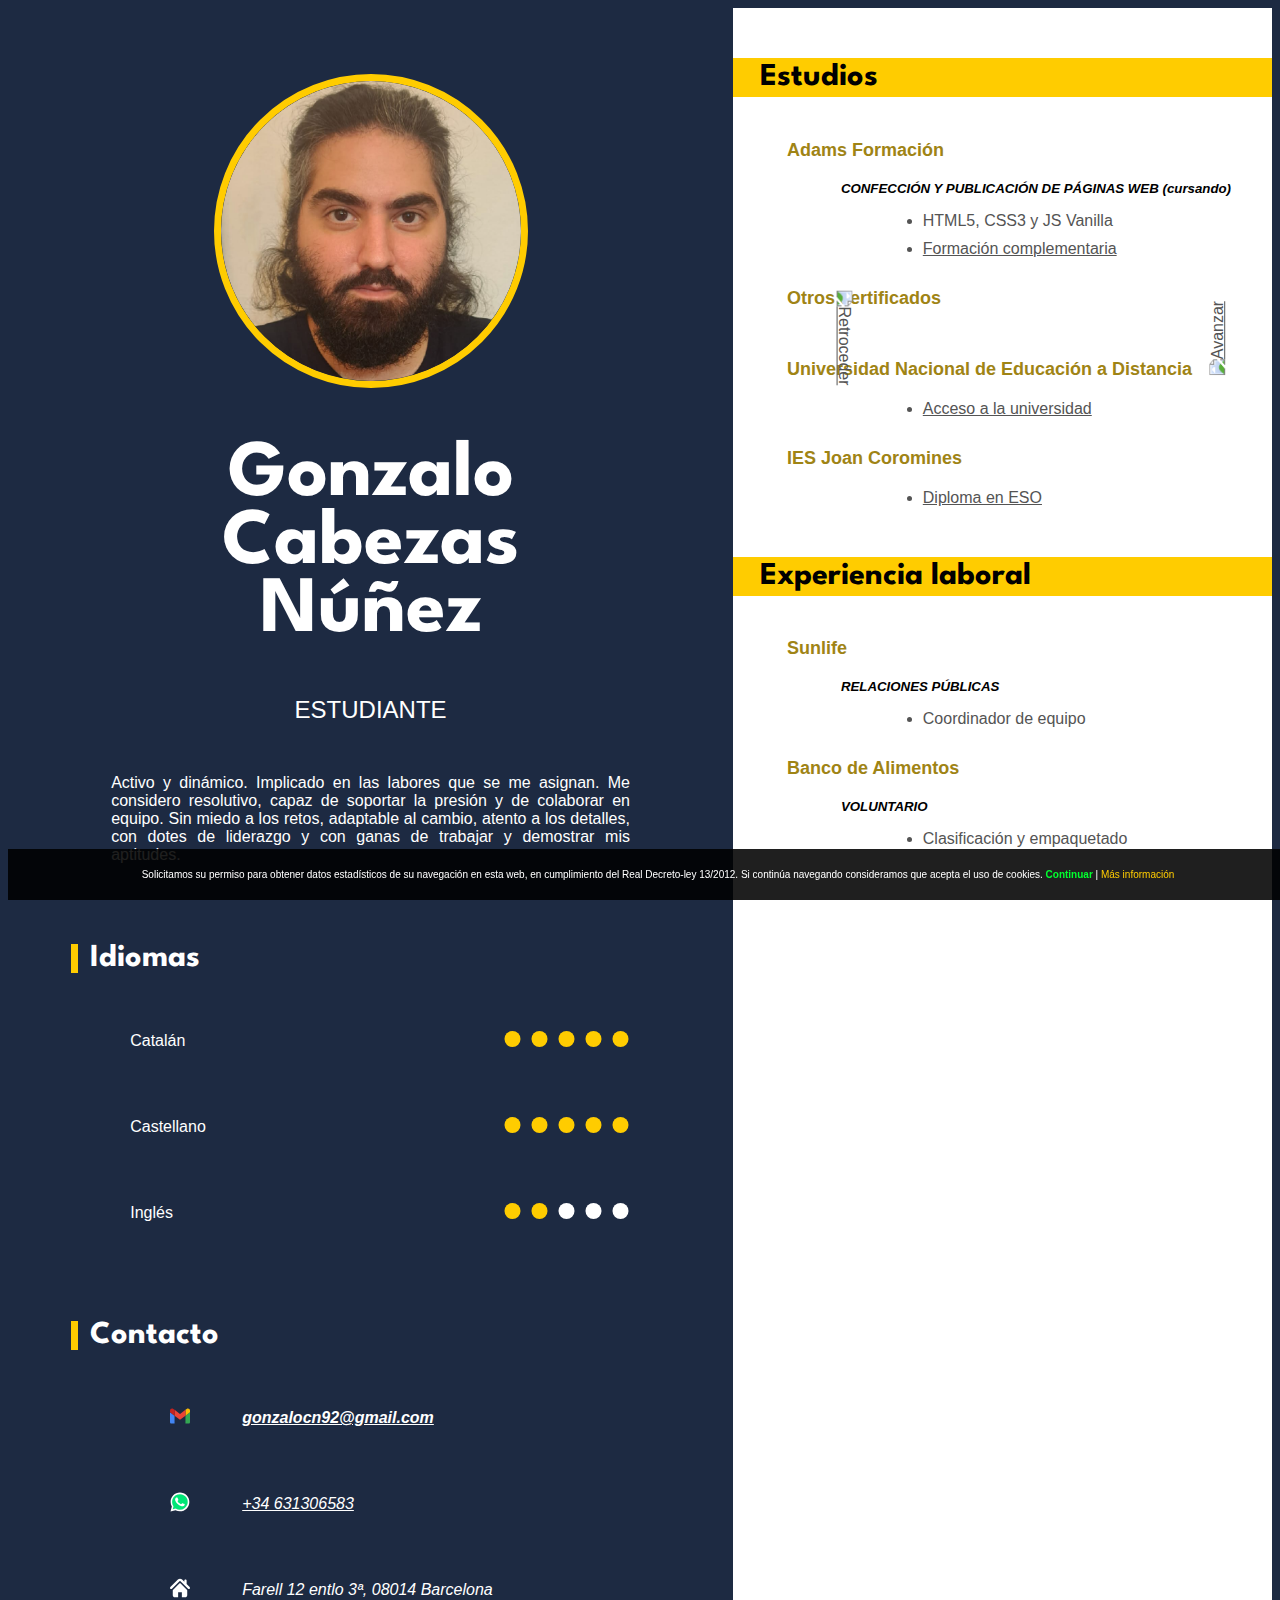
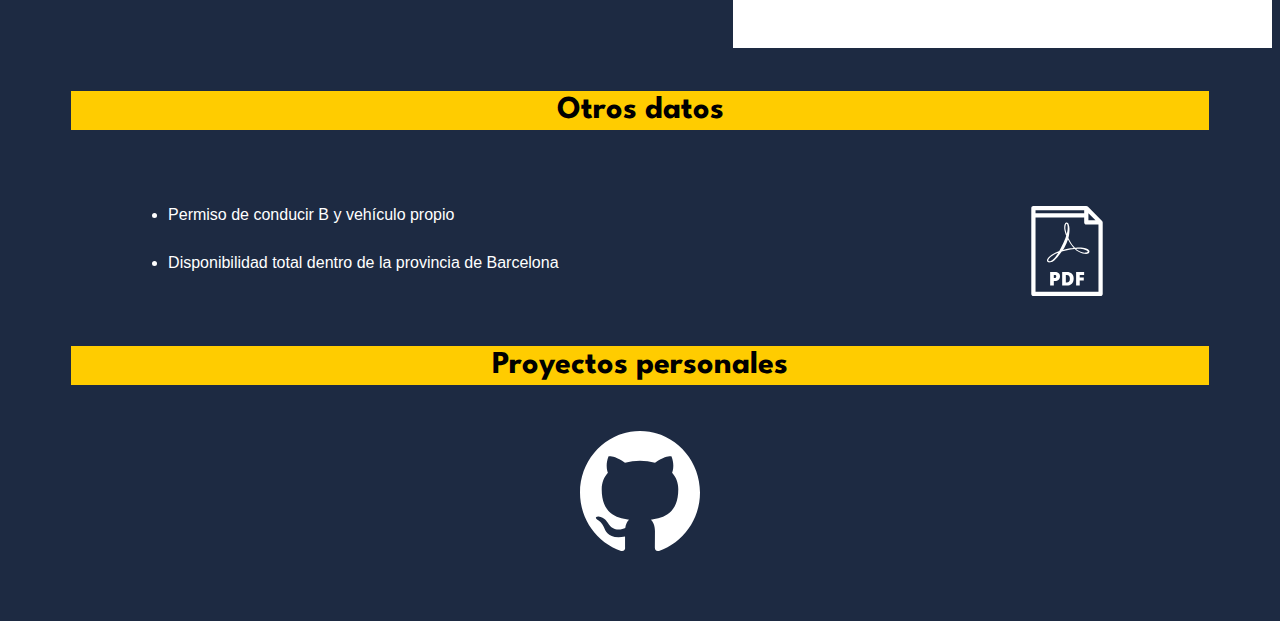
==== index.html @ 1aba2943 "Add files via upload" ====
<!DOCTYPE html>
<html lang="es-ES" dir="ltr">
    <head>
        <meta charset="utf-8">
        <meta name="viewport" content="width=device-width, initial-scale=1.0, viewport-fit=cover">

        <title>Gonzalo Cabezas - CV</title>
        <meta name="description" content="¿Buscas un Front-End? ¿Necesitas una Web?">

        <meta name="keywords" content="Gonzalo Cabezas Núñez, Front-End Developer, Curriculum Vitae">
        <meta name="robots" content="index, follow">
        <meta name="revisit-after" content="7 days">
        <link rel="canonical" href="https://suli92bcn.github.io/CV/">

        <meta property="og:type" content="website">
        <meta property="og:site_name" content="Gonzalo Cabezas - CV">
        <meta property="og:title" content="Gonzalo Cabezas - CV">
        <meta property="og:description" content="¿Buscas un Front-End? ¿Necesitas una Web?">
        <meta property="og:profile:first_name" content="Gonzalo">
        <meta property="og:profile:last_name" content="Cabezas">
        <meta property="og:profile:gender" content="male">
        <meta property="og:profile:username" content="suli92bcn">
        <meta property="og:profile:picture" content="hhttps://suli92bcn.github.io/CV/media/img/foto_gonzalo.png">
        <meta property="og:url" content="https://suli92bcn.github.io?version=1">
        <meta property="og:image" content="https://suli92bcn.github.io/CV/media/img/og-img.jpg?version=1">
        <meta property="og:image:type" content="image/jpeg">
        <meta property="og:image:width" content="200">
        <meta property="og:image:height" content="200">
        <meta property="og:image:alt" content="Curriculum Vitae de Gonzalo Cabezas">
        <meta property="og:article:section" content="Tecnología, Desarrollo Web">
        <meta property="og:article:tag" content="Front-End Developer">
        <meta property="og:locale" content="es_ES">

        <link rel="icon" href="media/icon/favicon.webp" type="image/x-icon">
        <link rel="stylesheet" href="css/cv.css">
        <meta name="theme-color" content="#121212">
        <meta name="handheldFriendly" content="true">
        <meta name="mobileoptimized" content="360">
        <meta name="format-detection" content="telephone=no, address=no, date=no">

        <meta name="author" content="Gonzalo Cabezas Núñez">
        <meta name="copyright" content="© 2024 Gonzalo Cabezas">
        <meta name="subject" content="Curriculum Vitae de Gonzalo Cabezas">
        <meta name="reply-to" content="gonzalocn92@gmail.com">
        <meta name="publisher" content="Gonzalo Cabezas Núñez">
        <meta name="abstract" content="Soy un desarrollador Fron-End en busca de empleo en Barcelona">
        <meta name="identifier-URL" content="https://suli92bcn.github.io/CV/">
        <meta name="category" content="Tecnología, Desarrollo Web">
        <meta name="rating" content="general">
        <link type="text/plain" rel="author" href="humans.txt">
        <meta name="distribution" content="national">
        <meta name="geo.region" content="ES-B">
        <meta name="geo.placename" content="Barcelona">
        <meta name="geo.position" content="41.3851;2.1734">
        <meta name="ICBM" content="41.3851, 2.1734">

        <meta name="google-site-verification" content="Zl5H8C-zh069s--B7IaSlhnKJ1ZZKGkjfeushUtYnLc">
        <meta name="msvalidate.01" content="71991443E9161FB25CFB22B5E71AC6F7">
<!-- NO FUNCIONA, AÚN...
        <meta name="yandex-verification" content="0fffbcaf61220645">
AÑADIR BAIDU, NAVER Y OTROS -->

<!-- CAFÉ PARA MUY CAFETEROS
        <meta http-equiv="Content-Security-Policy" content="
            default-src 'self';
            style-src 'self' 'nonce-randomString';
            script-src 'self' 'nonce-randomString' https://*.googletagmanager.com;
            connect-src https://*.google-analytics.com https://*.analytics.google.com;">
-->
<!-- SCHEMA LD+JSON -->
        <script type="application/ld+json">
            {
                "@context": "https://schema.org",
                "@type": "Person",
                "name": "Gonzalo Cabezas Núñez",
                "jobTitle": "Front-End Developer",
                "url": "https://suli92bcn.github.io/CV",
                "description": "¿Buscas un Front-End? ¿Necesitas una Web?",
                "image": "https://suli92bcn.github.io/CV/media/img/og-img.jpg?version=1",
                "sameAs": [
                    "https://github.com/suli92bcn"
                ],
                "birthDate": "1992-09-16",
                "contactPoint": {
                    "@type": "ContactPoint",
                    "email": "gonzalocn92@gmail.com",
                    "telephone": "+34 631306583",
                    "contactType": "Web Development Services"
                },
                "knowsAbout": [
                    "HTML5",
                    "CSS3",
                    "JS Vanilla"
                ],
                "alumniOf": {
                    "@type": "EducationalOrganization",
                    "name": "Adams Formación"
                },
                "address": {
                    "@type": "PostalAddress",
                    "streetAddress": "Farell 12 entlo 3",
                    "postalCode": "08014",
                    "addressLocality": "Barcelona",
                    "addressRegion": "B",
                    "addressCountry": "ES"
                }
            }
        </script>
<!--//FIN LD+JSON -->
<!-- Google tag (gtag.js) -->
        <script async src="https://www.googletagmanager.com/gtag/js?id=G-Y20HNS3RXE"></script>
        <script>
            window.dataLayer = window.dataLayer || [];
            function gtag(){dataLayer.push(arguments);}
            gtag('js', new Date());
            gtag('config', 'G-Y20HNS3RXE');
        </script>
<!--//FIN ANALYTICS -->
    </head>
    <body>
<!-- NOSCRIPT AVISO -->
        <noscript>
            <div class="noscript-warning">
                <p>ADVERTENCIA: Esta página requiere JavaScript para funcionar correctamente. Por favor, habilite JavaScript en su navegador y vuelva a cargar la página.</p>
            </div>
        </noscript>
<!--//FIN NOSCRIPT AVISO -->
        <div class="contenedor">
            <header>
                <section>
                    <figure class="foto">
                        <img src="media/img/foto_gonzalo.png" alt="Foto Gonzalo Cabezas">
                        <figcaption id="nombre">
                            <h1>Gonzalo Cabezas Núñez</h1>
                            <h2>ESTUDIANTE</h2>
                            <p>Activo y dinámico. Implicado en las labores que se me asignan. Me considero resolutivo, capaz de soportar la presión y de colaborar en equipo. Sin miedo a los retos, adaptable al cambio, atento a los detalles, con dotes de liderazgo y con ganas de trabajar y demostrar mis aptitudes.</p>
                        </figcaption>
                    </figure>
                </section>
                <section>
                    <h3>Idiomas</h3>
                    <ul class="idiomas">
                        <li>
                            <span id="catala">Catalán</span>
                            <figure aria-labelledby="catala">
                                <svg xmlns="http://www.w3.org/2000/svg" height="20px" width="140px" viewBox="0 0 115 20">
                                    <circle cx="10" cy="10" r="8" fill="#ffcc00"/>
                                    <circle cx="37" cy="10" r="8" fill="#ffcc00"/>
                                    <circle cx="64" cy="10" r="8" fill="#ffcc00"/>
                                    <circle cx="91" cy="10" r="8" fill="#ffcc00"/>
                                    <circle cx="118" cy="10" r="8" fill="#ffcc00"/>
                                </svg>
                                <figcaption>5 de 5</figcaption>
                            </figure>
                        </li>
                        <li>
                            <span id="castellano">Castellano</span>
                            <figure aria-labelledby="castellano">
                                <svg xmlns="http://www.w3.org/2000/svg" height="20px" width="140px" viewBox="0 0 115 20">
                                    <circle cx="10" cy="10" r="8" fill="#ffcc00"/>
                                    <circle cx="37" cy="10" r="8" fill="#ffcc00"/>
                                    <circle cx="64" cy="10" r="8" fill="#ffcc00"/>
                                    <circle cx="91" cy="10" r="8" fill="#ffcc00"/>
                                    <circle cx="118" cy="10" r="8" fill="#ffcc00"/>
                                </svg>
                                <figcaption>5 de 5</figcaption>
                            </figure>
                        </li>
                        <li>
                            <span id="english">Inglés</span>
                            <figure aria-labelledby="english">
                                <svg xmlns="http://www.w3.org/2000/svg" height="20px" width="140px" viewBox="0 0 115 20">
                                    <circle cx="10" cy="10" r="8" fill="#ffcc00"/>
                                    <circle cx="37" cy="10" r="8" fill="#ffcc00"/>
                                    <circle cx="64" cy="10" r="8" fill="white"/>
                                    <circle cx="91" cy="10" r="8" fill="white"/>
                                    <circle cx="118" cy="10" r="8" fill="white"/>
                                </svg>
                                <figcaption>2 de 5</figcaption>
                            </figure>
                        </li>
                    </ul>
                </section>
                <section>
                    <h3>Contacto</h3>
                    <ol class="contacto">
                        <li>
                            <address>
                                <a id="e-mail" href="mailto:gonzalocn92@gmail.com" title="Enviar E-mail"><strong>gonzalocn92@gmail.com</strong></a>
                            </address>
                            <figure aria-labelledby="e-mail">
                                <svg xmlns="http://www.w3.org/2000/svg" width="20" height="20" viewBox="52 42 88 66">
                                    <path fill="#4285f4" d="M58 108h14V74L52 59v43c0 3.32 2.69 6 6 6"/>
                                    <path fill="#34a853" d="M120 108h14c3.32 0 6-2.69 6-6V59l-20 15"/>
                                    <path fill="#fbbc04" d="M120 48v26l20-15v-8c0-7.42-8.47-11.65-14.4-7.2"/>
                                    <path fill="#ea4335" d="M72 74V48l24 18 24-18v26L96 92"/>
                                    <path fill="#c5221f" d="M52 51v8l20 15V48l-5.6-4.2c-5.94-4.45-14.4-.22-14.4 7.2"/>
                                </svg>
                                <figcaption>Correo Electrónico</figcaption>
                            </figure>
                        </li>
                        <li>
                            <address>
                                <a id="telefono" href="tel:+34631306583" title="Enviar WhatsApp o llamar">+34 631306583</a>
                            </address>
                            <figure aria-labelledby="telefono">
                                <svg xmlns="http://www.w3.org/2000/svg" width="20" height="20" viewBox="0 0 39 39">
                                    <path fill="#00E676" d="M10.7 32.8l.6.3c2.5 1.5 5.3 2.2 8.1 2.2 8.8 0 16-7.2 16-16 0-4.2-1.7-8.3-4.7-11.3s-7-4.7-11.3-4.7c-8.8 0-16 7.2-15.9 16.1 0 3 .9 5.9 2.4 8.4l.4.6-1.6 5.9 6-1.5z"/>
                                    <path fill="#FFF" d="M32.4 6.4C29 2.9 24.3 1 19.5 1 9.3 1 1.1 9.3 1.2 19.4c0 3.2.9 6.3 2.4 9.1L1 38l9.7-2.5c2.7 1.5 5.7 2.2 8.7 2.2 10.1 0 18.3-8.3 18.3-18.4 0-4.9-1.9-9.5-5.3-12.9zM19.5 34.6c-2.7 0-5.4-.7-7.7-2.1l-.6-.3-5.8 1.5L6.9 28l-.4-.6c-4.4-7.1-2.3-16.5 4.9-20.9s16.5-2.3 20.9 4.9 2.3 16.5-4.9 20.9c-2.3 1.5-5.1 2.3-7.9 2.3zm8.8-11.1l-1.1-.5s-1.6-.7-2.6-1.2c-.1 0-.2-.1-.3-.1-.3 0-.5.1-.7.2 0 0-.1.1-1.5 1.7-.1.2-.3.3-.5.3h-.1c-.1 0-.3-.1-.4-.2l-.5-.2c-1.1-.5-2.1-1.1-2.9-1.9-.2-.2-.5-.4-.7-.6-.7-.7-1.4-1.5-1.9-2.4l-.1-.2c-.1-.1-.1-.2-.2-.4 0-.2 0-.4.1-.5 0 0 .4-.5.7-.8.2-.2.3-.5.5-.7.2-.3.3-.7.2-1-.1-.5-1.3-3.2-1.6-3.8-.2-.3-.4-.4-.7-.5h-1.1c-.2 0-.4.1-.6.1l-.1.1c-.2.1-.4.3-.6.4-.2.2-.3.4-.5.6-.7.9-1.1 2-1.1 3.1 0 .8.2 1.6.5 2.3l.1.3c.9 1.9 2.1 3.6 3.7 5.1l.4.4c.3.3.6.5.8.8 2.1 1.8 4.5 3.1 7.2 3.8.3.1.7.1 1 .2h1c.5 0 1.1-.2 1.5-.4.3-.2.5-.2.7-.4l.2-.2c.2-.2.4-.3.6-.5s.4-.4.5-.6c.2-.4.3-.9.4-1.4v-.7s-.1-.1-.3-.2z"/>
                                </svg>
                                <figcaption>Teléfono</figcaption>
                            </figure>
                        </li>
                        <li>
                            <address id="direccion">Farell 12 entlo 3ª, 08014 Barcelona</address>
                            <figure aria-labelledby="direccion">
                                <svg fill="white" version="1.1" id="Capa_1" xmlns="http://www.w3.org/2000/svg" xmlns:xlink="http://www.w3.org/1999/xlink" width="20" height="20" viewBox="0 0 495.398 495.398" xml:space="preserve">
                                    <path d="M487.083,225.514l-75.08-75.08V63.704c0-15.682-12.708-28.391-28.413-28.391c-15.669,0-28.377,12.709-28.377,28.391 v29.941L299.31,37.74c-27.639-27.624-75.694-27.575-103.27,0.05L8.312,225.514c-11.082,11.104-11.082,29.071,0,40.158 c11.087,11.101,29.089,11.101,40.172,0l187.71-187.729c6.115-6.083,16.893-6.083,22.976-0.018l187.742,187.747 c5.567,5.551,12.825,8.312,20.081,8.312c7.271,0,14.541-2.764,20.091-8.312C498.17,254.586,498.17,236.619,487.083,225.514z"/>
                                    <path d="M257.561,131.836c-5.454-5.451-14.285-5.451-19.723,0L72.712,296.913c-2.607,2.606-4.085,6.164-4.085,9.877v120.401 c0,28.253,22.908,51.16,51.16,51.16h81.754v-126.61h92.299v126.61h81.755c28.251,0,51.159-22.907,51.159-51.159V306.79 c0-3.713-1.465-7.271-4.085-9.877L257.561,131.836z"/>
                                </svg>
                                <figcaption>Dirección</figcaption>
                            </figure>
                        </li>
                    </ol>
                </section>
            </header>
            <div class="lateral-derecho">
                <main>
                    <section>
                        <h4>Estudios</h4>
                        <h6>Adams Formación</h6>
                        <h5><strong>CONFECCIÓN Y PUBLICACIÓN DE PÁGINAS WEB</strong> (cursando)</h5>
                        <ul>
                            <li>HTML5, CSS3 y JS Vanilla</li>
                            <li><a href="media/docu/certificatFC_IFCD0110.pdf" target="_blank" class="pdfLink" data-pdf="media/docu/certificatFC_IFCD0110.pdf" title="Ver diploma">Formación complementaria</a></li>
                        </ul>
                    </section>
                    <section>
                        <h6>Otros certificados</h6>
<!-- CARROUSEL -->
                        <figure>
                            <div class="carrousel">
                                <div id="control">
                                    <a id="retroceder" href="#">
                                        <img src="media/icon/flecha.png" alt="Retroceder" title="Retroceder">
                                    </a>
                                    <a id="avanzar" href="#">
                                        <img src="media/icon/flecha.png" alt="Avanzar" title="Avanzar">
                                    </a>
                                </div>
                                <div id="divParaImg"></div>
                            </div>
                            <figcaption>Certificados de Front-End, Desarrollo Web, HTML, CSS, JS y JS intermedio</figcaption>
                        </figure>
<!--//FIN CARROUSEL -->
                    </section>
                    <section>
                        <h6>Universidad Nacional de Educación a Distancia</h6>
                        <ul>
                            <li>
                                <a href="media/docu/accesUNED_gonzalo.pdf" target="_blank" class="pdfLink" data-pdf="media/docu/accesUNED_gonzalo.pdf" title="Ver diploma">Acceso a la universidad</a>
                            </li>
                        </ul>
                        <h6>IES Joan Coromines</h6>
                        <ul>
                            <li>
                                <a href="media/docu/certificatESO_gonzalo.pdf" target="_blank" class="pdfLink" data-pdf="media/docu/certificatESO_gonzalo.pdf" title="Ver diploma">Diploma en ESO</a>
                            </li>
                        </ul>
                    </section>
<!-- VENTANA MODAL -->
                    <div id="pdfModal" class="modal">
                        <div class="modal-content">
                            <span class="close" title="Cerrar">
                                <svg xmlns="http://www.w3.org/2000/svg" width="50" height="50" viewBox="0 0 12 12" fill="none">
                                    <circle cx="6" cy="6" r="6" fill="#ffcc00"/>
                                    <line x1="3" y1="3" x2="9" y2="9" stroke="black" stroke-width="2"/>
                                    <line x1="9" y1="3" x2="3" y2="9" stroke="black" stroke-width="2"/>
                                </svg>
                            </span>
                            <iframe id="pdfViewer" src=""></iframe>
                        </div>
                    </div>
<!--//FIN VENTANA MODAL -->
                </main>
                <aside>
                    <h4>Experiencia laboral</h4>
                    <h6>Sunlife</h6>
                    <h5>RELACIONES PÚBLICAS</h5>
                    <ul>
                        <li>Coordinador de equipo</li>
                    </ul>
                    <h6>Banco de Alimentos</h6>
                    <h5>VOLUNTARIO</h5>
                    <ul>
                        <li>Clasificación y empaquetado</li>
                    </ul>
                </aside>
            </div>
        </div>
        <footer>
            <section>
                <h4 class="otros">Otros datos</h4>
                <div class="pdf">
                    <ul>
                        <li>Permiso de conducir B y vehículo propio</li>
                        <li>Disponibilidad total dentro de la provincia de Barcelona</li>
                    </ul>
                    <a href="media/docu/CV_gonzalo.pdf" download="CV_gonzalo.pdf" title="Descargar CV pdf">
                        <figure>
                            <svg fill="white" height="90" width="90" version="1.1" id="Layer_1" xmlns="http://www.w3.org/2000/svg" xmlns:xlink="http://www.w3.org/1999/xlink" viewBox="0 0 318.188 318.188" xml:space="preserve">
                                <path d="M283.149,52.722L232.625,2.197C231.218,0.79,229.311,0,227.321,0H40.342c-4.142,0-7.5,3.358-7.5,7.5v303.188
                                    c0,4.142,3.358,7.5,7.5,7.5h237.504c4.143,0,7.5-3.358,7.5-7.5V58.025C285.346,56.036,284.556,54.129,283.149,52.722z
                                    M234.821,25.607l24.918,24.919h-24.918V25.607z M47.842,15h171.98v10.263H47.842V15z M270.346,303.188H47.842V40.263h171.98
                                    v17.763c0,4.142,3.357,7.5,7.5,7.5h43.024V303.188z"/>
                                <path d="M201.704,147.048c-3.615-0.024-7.177,0.154-10.693,0.354c-1.296,0.087-2.579,0.199-3.861,0.31
                                    c-1.314-1.36-2.584-2.765-3.813-4.202c-7.82-9.257-14.134-19.755-19.279-30.664c1.366-5.271,2.459-10.772,3.119-16.485
                                    c1.205-10.427,1.619-22.31-2.288-32.251c-1.349-3.431-4.946-7.608-9.096-5.528c-4.771,2.392-6.113,9.169-6.502,13.973
                                    c-0.313,3.883-0.094,7.776,0.558,11.594c0.664,3.844,1.733,7.494,2.897,11.139c1.086,3.342,2.283,6.658,3.588,9.943
                                    c-0.828,2.586-1.707,5.127-2.63,7.603c-2.152,5.643-4.479,11.004-6.717,16.161c-1.18,2.557-2.335,5.06-3.465,7.507
                                    c-3.576,7.855-7.458,15.566-11.814,23.02c-10.163,3.585-19.283,7.741-26.857,12.625c-4.063,2.625-7.652,5.476-10.641,8.603
                                    c-2.822,2.952-5.69,6.783-5.941,11.024c-0.141,2.394,0.807,4.717,2.768,6.137c2.697,2.015,6.271,1.881,9.4,1.225
                                    c10.25-2.15,18.121-10.961,24.824-18.387c4.617-5.115,9.872-11.61,15.369-19.465c0.012-0.018,0.024-0.036,0.037-0.054
                                    c9.428-2.923,19.689-5.391,30.579-7.205c4.975-0.825,10.082-1.5,15.291-1.974c3.663,3.431,7.621,6.555,11.939,9.164
                                    c3.363,2.069,6.94,3.816,10.684,5.119c3.786,1.237,7.595,2.247,11.528,2.886c1.986,0.284,4.017,0.413,6.092,0.335
                                    c4.631-0.175,11.278-1.951,11.714-7.57c0.134-1.721-0.237-3.229-0.98-4.551c-3.643-6.493-16.231-8.533-22.006-9.451
                                    C210.955,147.26,206.308,147.044,201.704,147.048z M126.644,167.745c-2.169,3.36-4.261,6.382-6.232,9.041
                                    c-4.827,6.568-10.34,14.369-18.322,17.286c-1.516,0.554-3.512,1.126-5.616,1.002c-1.874-0.11-3.722-0.936-3.637-3.065
                                    c0.042-1.114,0.587-2.535,1.423-3.931c0.915-1.531,2.048-2.935,3.275-4.226c2.629-2.762,5.953-5.439,9.777-7.918
                                    c5.865-3.805,12.867-7.23,20.672-10.286C127.535,166.358,127.087,167.064,126.644,167.745z M153.866,83.485
                                    c-0.602-3.514-0.693-7.077-0.323-10.503c0.184-1.713,0.533-3.385,1.038-4.952c0.428-1.33,1.352-4.576,2.826-4.993
                                    c2.43-0.688,3.177,4.529,3.452,6.005c1.566,8.396,0.186,17.733-1.693,25.969c-0.299,1.31-0.632,2.599-0.973,3.883
                                    c-0.582-1.601-1.137-3.207-1.648-4.821C155.445,90.548,154.439,86.982,153.866,83.485z M170.549,149.765
                                    c-9.13,1.48-17.815,3.419-25.979,5.708c0.983-0.275,5.475-8.788,6.477-10.555c4.721-8.315,8.583-17.042,11.358-26.197
                                    c4.9,9.691,10.847,18.962,18.153,27.214c0.673,0.749,1.357,1.489,2.053,2.22C178.517,148.596,174.488,149.133,170.549,149.765z
                                    M232.293,161.459c-0.334,1.805-4.189,2.837-5.988,3.121c-5.316,0.836-10.94,0.167-16.028-1.542
                                    c-3.491-1.172-6.858-2.768-10.057-4.688c-3.18-1.921-6.155-4.181-8.936-6.673c3.429-0.206,6.9-0.341,10.388-0.275
                                    c3.488,0.035,7.003,0.211,10.475,0.664c6.511,0.726,13.807,2.961,18.932,7.186C232.088,160.085,232.41,160.821,232.293,161.459z"/>
                                <path d="M158.594,233.392h-16.606v47.979h15.523c7.985,0,14.183-2.166,18.591-6.498c4.408-4.332,6.613-10.501,6.613-18.509
                                    c0-7.438-2.096-13.127-6.285-17.065C172.24,235.361,166.295,233.392,158.594,233.392z M166.503,267.309
                                    c-1.838,2.287-4.726,3.43-8.664,3.43h-2.888v-26.877h3.773c3.545,0,6.187,1.061,7.926,3.183c1.739,2.123,2.609,5.382,2.609,9.78
                                    C169.26,261.528,168.341,265.023,166.503,267.309z"/>
                                <path d="M129.78,237.363c-3.041-2.647-7.592-3.971-13.652-3.971H99.522v47.979h12.963v-15.917h3.643
                                    c5.819,0,10.309-1.46,13.472-4.381c3.161-2.92,4.742-7.061,4.742-12.421C134.341,243.773,132.821,240.01,129.78,237.363z
                                    M119.492,253.247c-1.149,1.094-2.697,1.641-4.644,1.641h-2.363v-11.026h3.348c3.588,0,5.382,1.619,5.382,4.857
                                    C121.214,250.643,120.64,252.153,119.492,253.247z"/>
                                <polygon points="191.314,281.371 204.08,281.371 204.08,263.354 218.454,263.354 218.454,252.951 204.08,252.951 204.08,243.795 
                                    219.669,243.795 219.669,233.392 191.314,233.392"/>
                            </svg>
                            <figcaption>Descargar CV pdf</figcaption>
                        </figure>
                    </a>
                </div>
            </section>
            <section>
                <h4 class="proyectos">Proyectos personales</h4>
                <div class="github">
                    <a href="https://github.com/suli92bcn?tab=repositories" target="_blank" title="Mis repositorios">
                        <figure>
                            <svg width="120" height="120" viewBox="0 0 20 20" version="1.1" xmlns="http://www.w3.org/2000/svg" xmlns:xlink="http://www.w3.org/1999/xlink">
                                <g id="Page-1" stroke="none" stroke-width="1" fill="none" fill-rule="evenodd">
                                    <g id="Dribbble-Light-Preview" transform="translate(-140.000000, -7559.000000)" fill="white">
                                        <g id="icons" transform="translate(56.000000, 160.000000)">
                                            <path d="M94,7399 C99.523,7399 104,7403.59 104,7409.253 C104,7413.782 101.138,7417.624 97.167,7418.981 C96.66,7419.082 96.48,7418.762 96.48,7418.489 C96.48,7418.151 96.492,7417.047 96.492,7415.675 C96.492,7414.719 96.172,7414.095 95.813,7413.777 C98.04,7413.523 100.38,7412.656 100.38,7408.718 C100.38,7407.598 99.992,7406.684 99.35,7405.966 C99.454,7405.707 99.797,7404.664 99.252,7403.252 C99.252,7403.252 98.414,7402.977 96.505,7404.303 C95.706,7404.076 94.85,7403.962 94,7403.958 C93.15,7403.962 92.295,7404.076 91.497,7404.303 C89.586,7402.977 88.746,7403.252 88.746,7403.252 C88.203,7404.664 88.546,7405.707 88.649,7405.966 C88.01,7406.684 87.619,7407.598 87.619,7408.718 C87.619,7412.646 89.954,7413.526 92.175,7413.785 C91.889,7414.041 91.63,7414.493 91.54,7415.156 C90.97,7415.418 89.522,7415.871 88.63,7414.304 C88.63,7414.304 88.101,7413.319 87.097,7413.247 C87.097,7413.247 86.122,7413.234 87.029,7413.87 C87.029,7413.87 87.684,7414.185 88.139,7415.37 C88.139,7415.37 88.726,7417.2 91.508,7416.58 C91.513,7417.437 91.522,7418.245 91.522,7418.489 C91.522,7418.76 91.338,7419.077 90.839,7418.982 C86.865,7417.627 84,7413.783 84,7409.253 C84,7403.59 88.478,7399 94,7399"/>
                                        </g>
                                    </g>
                                </g>
                            </svg>
                            <figcaption>Mis repositorios</figcaption>
                        </figure>
                    </a>
                </div>
            </section>
        </footer>
<!-- BLOQUE COOKIES -->
        <div id="barraaceptacion" style="display: block;">
            <p>Solicitamos su permiso para obtener datos estadísticos de su navegación en esta web, en cumplimiento del Real Decreto-ley 13/2012. Si continúa navegando consideramos que acepta el uso de cookies. <a href="#" class="ok" id="aceptarBtn" title="Seguir navegando">Continuar</a> | <a href="http://politicadecookies.com" target="_blank" class="info" title="Política de cookies">Más información</a></p>
        </div>
<!--//FIN BLOQUE COOKIES -->
        <script type="module" src="js/cv.js"></script>
    </body>
</html>
---- css/cv.css ----
@import url("reset.css");
@import url("noscript.css");
@import url("cookies.css");
@import url("carrousel.css");
@import url("modal.css");
@font-face {
    font-family: 'League Spartan';
    font-style: normal;
    font-weight: 100 900;
    font-display: swap;
    src: url(../fonts/LeagueSpartan-VariableFont_wght.ttf) format(truetype);
    unicode-range: U+0000-00FF, U+0131, U+0152-0153, U+02BB-02BC, U+02C6, U+02DA, U+02DC, U+0304, U+0308, U+0329, U+2000-206F, U+2074, U+20AC, U+2122, U+2191, U+2193, U+2212, U+2215, U+FEFF, U+FFFD;
}
@font-face {
    font-family: 'Montserrat';
    font-style: normal;
    font-weight: 100 900;
    font-display: swap;
    src: url(../fonts/Montserrat-VariableFont_wght.ttf) format(truetype);
    unicode-range: U+0000-00FF, U+0131, U+0152-0153, U+02BB-02BC, U+02C6, U+02DA, U+02DC, U+0304, U+0308, U+0329, U+2000-206F, U+2074, U+20AC, U+2122, U+2191, U+2193, U+2212, U+2215, U+FEFF, U+FFFD;
}
@font-face {
    font-family: 'PT Sans';
    font-style: normal;
    font-weight: 100 900;
    font-display: swap;
    src: url(../fonts/PTSans-Regular.ttf) format(truetype);
    unicode-range: U+0000-00FF, U+0131, U+0152-0153, U+02BB-02BC, U+02C6, U+02DA, U+02DC, U+0304, U+0308, U+0329, U+2000-206F, U+2074, U+20AC, U+2122, U+2191, U+2193, U+2212, U+2215, U+FEFF, U+FFFD;
}
@font-face {
    font-family: 'Kollektif';
    src: url('../fonts/kollektif/Kollektif.ttf.woff') format('woff'),
        url('../fonts/kollektif/Kollektif.ttf.svg#Kollektif') format('svg'),
        url('../fonts/kollektif/Kollektif.ttf.eot'),
        url('../fonts/kollektif/Kollektif.ttf.eot?#iefix') format('embedded-opentype');
}
:root {
    --azulBase: #1d2a42;
    --blancoContraste: white;
    --amarilloContraste: #ffcc00;
    --negroContraste: black;
    --doradoContraste: #9f8415;
    --grisContraste: #545454;
}
body {
    font-family: 'PT Sans', Arial, Helvetica, sans-serif;
    background-color: var(--azulBase);
    padding: env(safe-area-inset-top, constant(safe-area-inset-top))
            env(safe-area-inset-right, constant(safe-area-inset-right))
            env(safe-area-inset-bottom, constant(safe-area-inset-bottom))
            env(safe-area-inset-left, constant(safe-area-inset-left));
}
.contenedor {
    display: flex;
    flex-direction: row;
}
header {
    width: 50%;
    padding: 50px 5% 0 5%;
}
header, footer {
    color: var(--blancoContraste);
}
.foto {
    text-align: center;
}
.foto img {
    border: 7px solid var(--amarilloContraste);
    border-radius: 50%;
    width: 300px;
    height: 300px;
}
#nombre {
    display: block;
}
h1 {
    max-width: 400px;
    font-size: 80px;
    font-weight: bolder;
    text-align: center;
    margin: 0 auto;
    margin-top: 50px;
    line-height: 85%;
}
h1, h3, h4 {
    font-family: 'League Spartan', Arial, Helvetica, sans-serif;
}
h2 {
    font-size: x-large;
    font-weight: 5;
    text-align: center;
    margin-top: 50px;
}
h2, h5 {
    font-family: 'Montserrat', Arial, Helvetica, sans-serif;
}
.contenedor p {
    text-align: justify;
    margin: 0 auto;
    margin-top: 50px;
}
h3 {
    border-left: 7px solid var(--amarilloContraste);
    padding-left: 12px;
    margin: 80px 0 40px 0;
    font-weight: bold;
    font-size: xx-large;
}
header li {
    list-style: none;
    margin-bottom: 30px;
    padding-left: 19px;
}
.idiomas, h6 {
    font-family: 'Kollektif', Arial, Helvetica, sans-serif;
}
.idiomas li, .contacto li {
    display: flex;
    align-items: center;
}
.idiomas li {
    justify-content: space-between;
}
figcaption {
    display: none;
}
.contacto a, .contacto address {
    order: 2;
}
.contacto figure {
    order: 1;
    padding-right: 12px;
    flex-shrink: 0;
}
header a {
    color: var(--blancoContraste);
}
.lateral-derecho {
    background-color: var(--blancoContraste);
    width: 45%;
    padding-bottom: 30px;
}
.lateral-derecho li, .lateral-derecho a {
    color: var(--grisContraste);
}
h4 {
    background-color: var(--amarilloContraste);
    padding: 5px 5% 5px 5%;
    color: var(--negroContraste);
    font-size: xx-large;
    font-weight: bold;
}
main h4, aside h4 {
    margin-top: 50px;
}
h6 {
    color: var(--doradoContraste);
    font-size: large;
    margin: 30px 5% 20px 10%;
}
h5 {
    font-weight: bold;
    font-style: italic;
    margin: 0 5% 15px 20%;
}
main li, aside li {
    margin: 0 5% 10px 30%;
}
main a {
    color: var(--negroContraste);
}
footer {
    width: 90%;
    margin: 0 auto;
}
footer h4 {
    text-align: center;
}
.otros {
    margin-bottom: 30px;
}
footer li {
    margin: 30px 0 10px 0;
}
.pdf {
    display: flex;
    justify-content: space-between;
    width: 90%;
    margin: 0 auto;
}
.pdf svg {
    margin-left: 30px;
    margin-top: 30px;
}
.proyectos {
    margin-top: 30px;
    margin-bottom: 30px;
}
.github {
    display: flex;
    justify-content: center;
    margin-bottom: 50px;
}
@media screen and (max-width: 759px) {
    .contenedor {
        flex-direction: column;
    }
    header, .lateral-derecho, footer {
        width: 100%
    }
    header {
        padding-right: 10%;
        padding-left: 10%;
    }
    .foto img {
        width: 260px;
        height: 260px;
    }
    h1 {
        font-size: 60px;
    }
    h2 {
        font-size: large;
    }
    h3 {
        font-size: x-large;
    }
    h4 {
        text-align: center;
        font-size: x-large;
    }
    footer li {
        margin-left: 10%;
    }
}
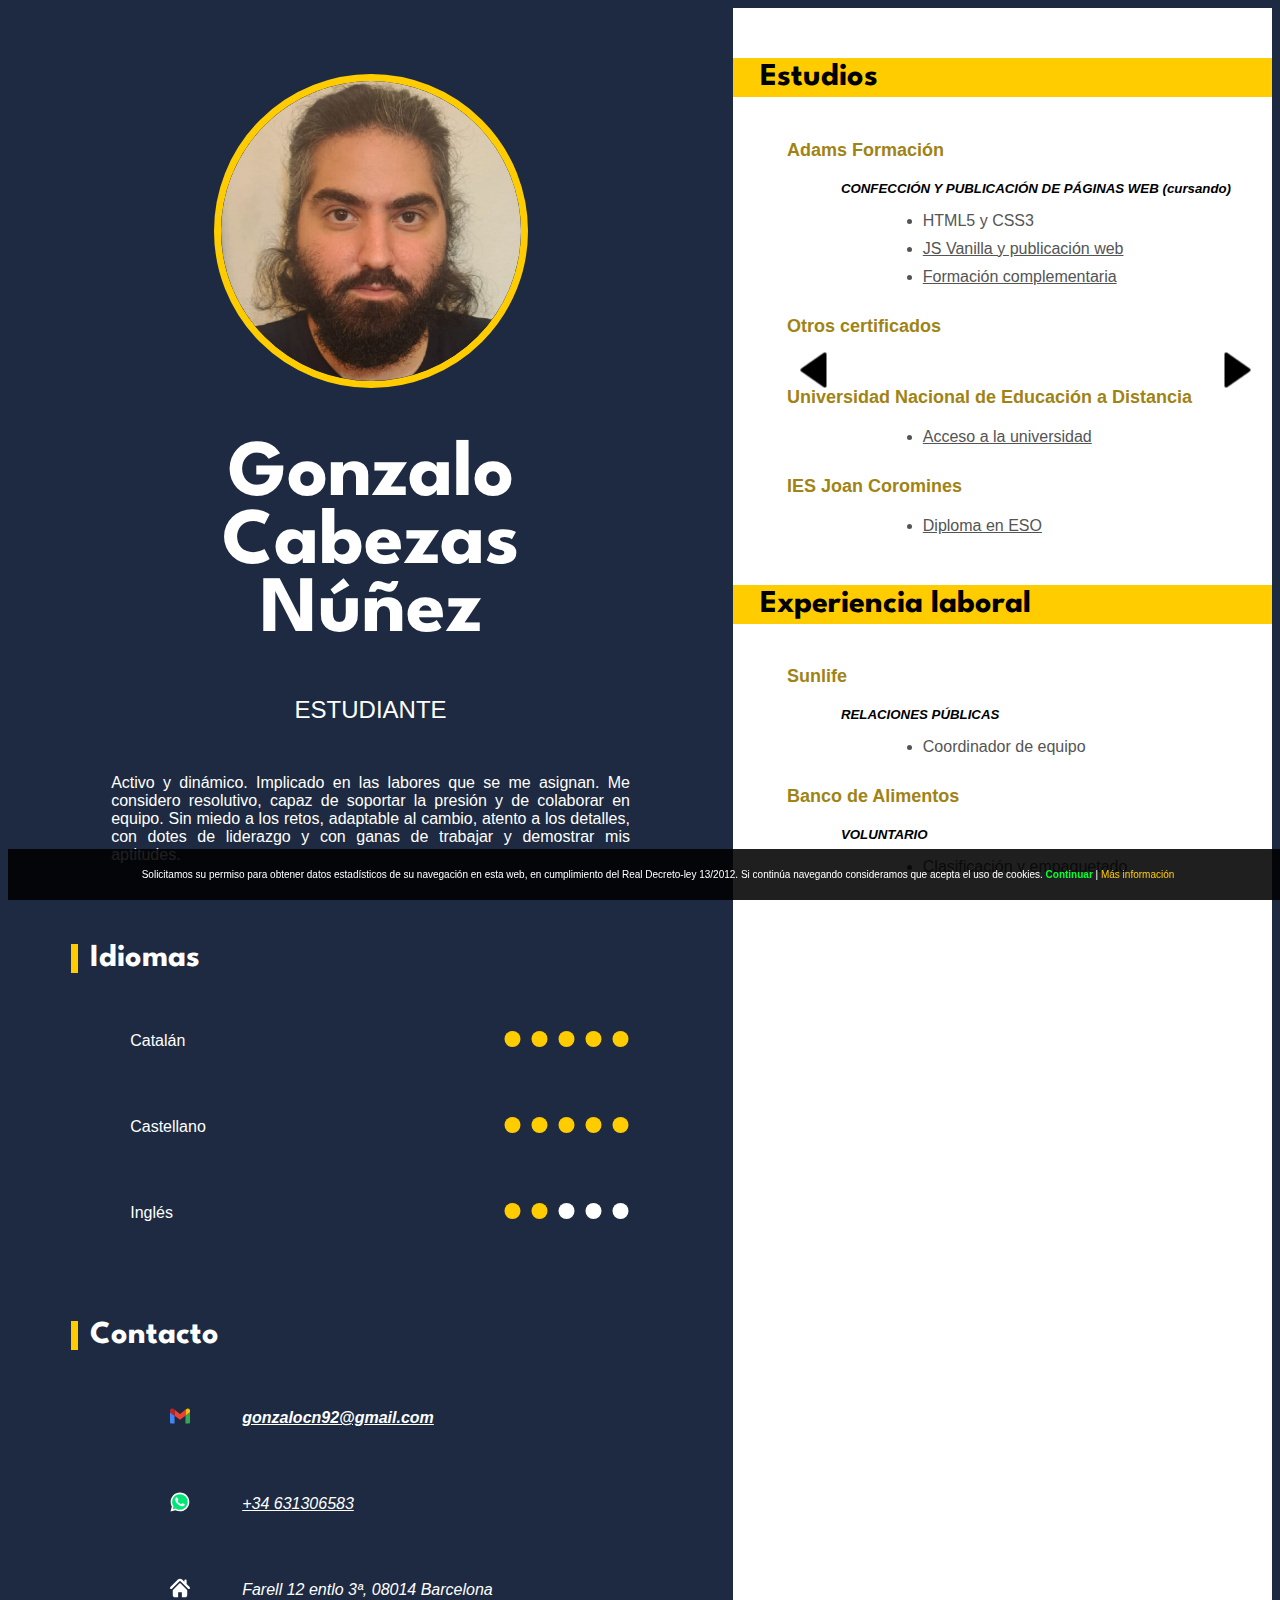
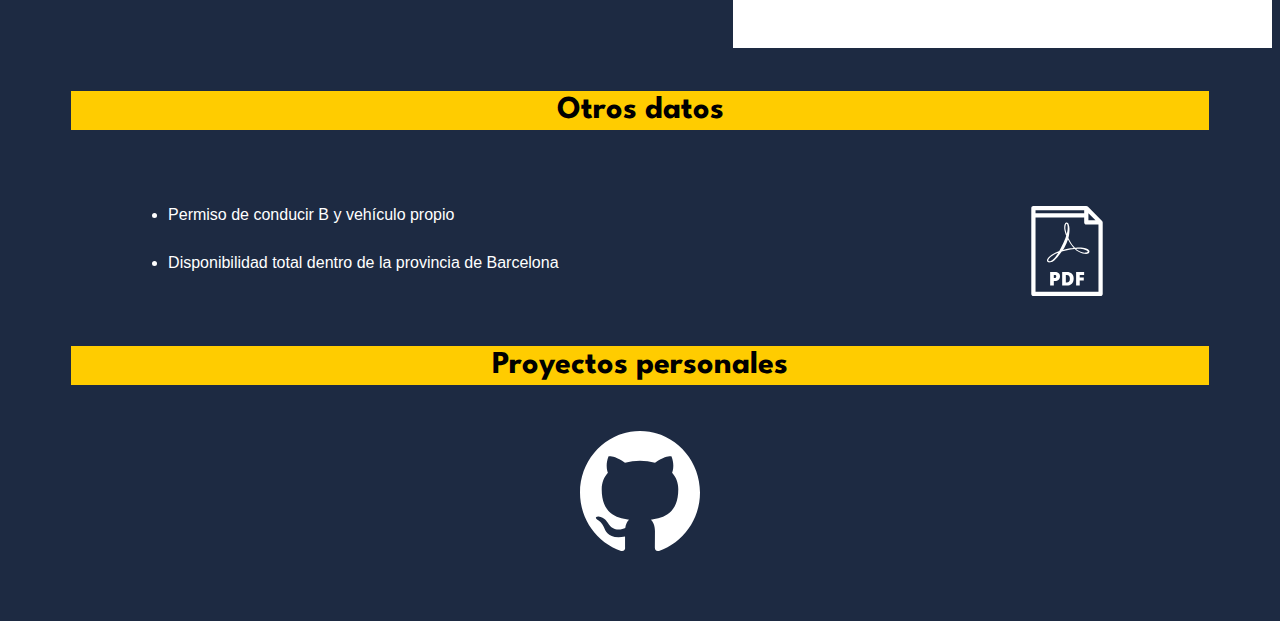
==== commit d651abac: "Update index.html" ====
--- a/index.html
+++ b/index.html
@@ -9,7 +9,7 @@
 
         <meta name="keywords" content="Gonzalo Cabezas Núñez, Front-End Developer, Curriculum Vitae">
         <meta name="robots" content="index, follow">
-        <meta name="revisit-after" content="7 days">
+        <meta name="revisit-after" content="30 days">
         <link rel="canonical" href="https://suli92bcn.github.io/CV/">
 
         <meta property="og:type" content="website">
@@ -129,7 +129,7 @@
             <header>
                 <section>
                     <figure class="foto">
-                        <img src="media/img/foto_gonzalo.png" alt="Foto Gonzalo Cabezas">
+                        <img src="img/foto_gonzalo.png" alt="Foto Gonzalo Cabezas">
                         <figcaption id="nombre">
                             <h1>Gonzalo Cabezas Núñez</h1>
                             <h2>ESTUDIANTE</h2>
@@ -231,8 +231,9 @@
                         <h6>Adams Formación</h6>
                         <h5><strong>CONFECCIÓN Y PUBLICACIÓN DE PÁGINAS WEB</strong> (cursando)</h5>
                         <ul>
-                            <li>HTML5, CSS3 y JS Vanilla</li>
-                            <li><a href="media/docu/certificatFC_IFCD0110.pdf" target="_blank" class="pdfLink" data-pdf="media/docu/certificatFC_IFCD0110.pdf" title="Ver diploma">Formación complementaria</a></li>
+                            <li>HTML5 y CSS3</li>
+                            <li><a href="docu/IFCD0110-JSyPW_gonzalo.pdf" target="_blank" class="pdfLink" data-pdf="docu/IFCD0110-JSyPW_gonzalo.pdf" title="Ver certificado">JS Vanilla y publicación web</a></li>
+                            <li><a href="docu/IFCD0110-FC_gonzalo.pdf" target="_blank" class="pdfLink" data-pdf="docu/IFCD0110-FC_gonzalo.pdf" title="Ver certificado">Formación complementaria</a></li>
                         </ul>
                     </section>
                     <section>
@@ -242,10 +243,10 @@
                             <div class="carrousel">
                                 <div id="control">
                                     <a id="retroceder" href="#">
-                                        <img src="media/icon/flecha.png" alt="Retroceder" title="Retroceder">
+                                        <img src="img/flecha.png" alt="Retroceder" title="Retroceder">
                                     </a>
                                     <a id="avanzar" href="#">
-                                        <img src="media/icon/flecha.png" alt="Avanzar" title="Avanzar">
+                                        <img src="img/flecha.png" alt="Avanzar" title="Avanzar">
                                     </a>
                                 </div>
                                 <div id="divParaImg"></div>
@@ -258,13 +259,13 @@
                         <h6>Universidad Nacional de Educación a Distancia</h6>
                         <ul>
                             <li>
-                                <a href="media/docu/accesUNED_gonzalo.pdf" target="_blank" class="pdfLink" data-pdf="media/docu/accesUNED_gonzalo.pdf" title="Ver diploma">Acceso a la universidad</a>
+                                <a href="docu/accesUNED_gonzalo.pdf" target="_blank" class="pdfLink" data-pdf="docu/accesUNED_gonzalo.pdf" title="Ver certificado">Acceso a la universidad</a>
                             </li>
                         </ul>
                         <h6>IES Joan Coromines</h6>
                         <ul>
                             <li>
-                                <a href="media/docu/certificatESO_gonzalo.pdf" target="_blank" class="pdfLink" data-pdf="media/docu/certificatESO_gonzalo.pdf" title="Ver diploma">Diploma en ESO</a>
+                                <a href="docu/certificatESO_gonzalo.pdf" target="_blank" class="pdfLink" data-pdf="docu/certificatESO_gonzalo.pdf" title="Ver certificado">Diploma en ESO</a>
                             </li>
                         </ul>
                     </section>
@@ -306,7 +307,7 @@
                         <li>Permiso de conducir B y vehículo propio</li>
                         <li>Disponibilidad total dentro de la provincia de Barcelona</li>
                     </ul>
-                    <a href="media/docu/CV_gonzalo.pdf" download="CV_gonzalo.pdf" title="Descargar CV pdf">
+                    <a href="docu/CV_gonzalo.pdf" download="CV_gonzalo.pdf" title="Descargar CV pdf">
                         <figure>
                             <svg fill="white" height="90" width="90" version="1.1" id="Layer_1" xmlns="http://www.w3.org/2000/svg" xmlns:xlink="http://www.w3.org/1999/xlink" viewBox="0 0 318.188 318.188" xml:space="preserve">
                                 <path d="M283.149,52.722L232.625,2.197C231.218,0.79,229.311,0,227.321,0H40.342c-4.142,0-7.5,3.358-7.5,7.5v303.188
@@ -379,4 +380,4 @@
 <!--//FIN BLOQUE COOKIES -->
         <script type="module" src="js/cv.js"></script>
     </body>
-</html>+</html>
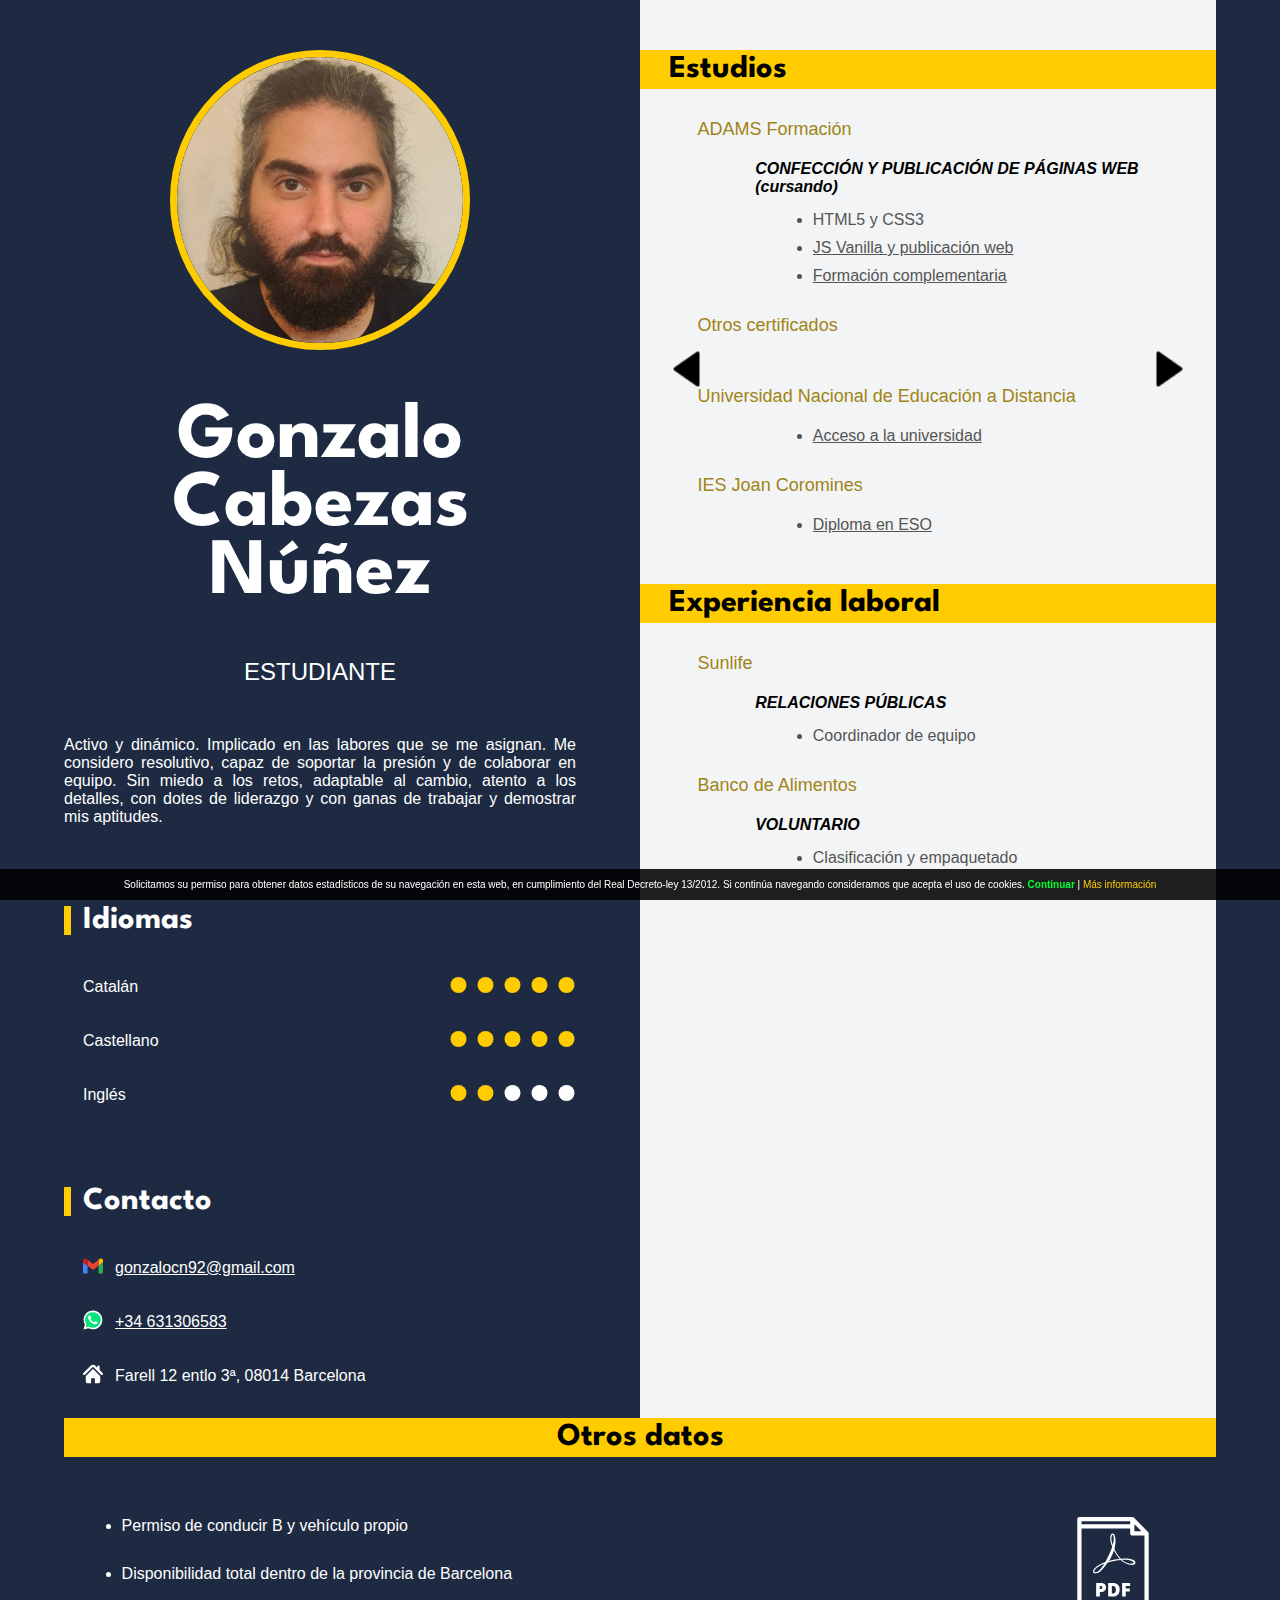
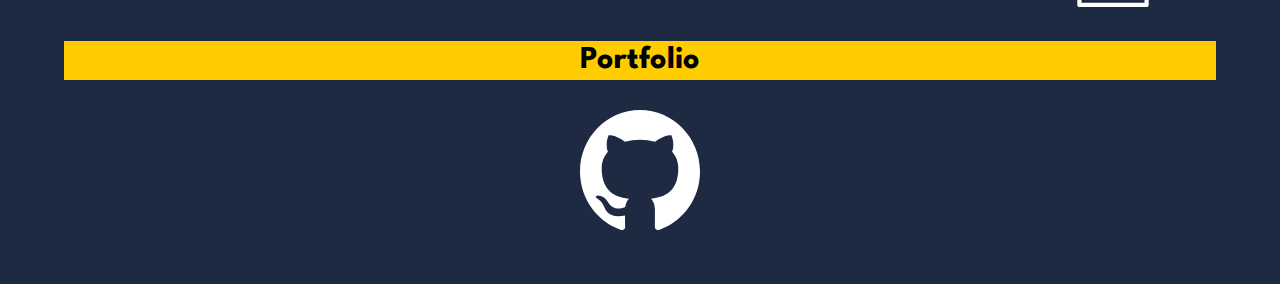
==== commit 38901f0b: "Add files via upload" ====
--- a/index.html
+++ b/index.html
@@ -20,9 +20,9 @@
         <meta property="og:profile:last_name" content="Cabezas">
         <meta property="og:profile:gender" content="male">
         <meta property="og:profile:username" content="suli92bcn">
-        <meta property="og:profile:picture" content="hhttps://suli92bcn.github.io/CV/media/img/foto_gonzalo.png">
-        <meta property="og:url" content="https://suli92bcn.github.io?version=1">
-        <meta property="og:image" content="https://suli92bcn.github.io/CV/media/img/og-img.jpg?version=1">
+        <meta property="og:profile:picture" content="https://suli92bcn.github.io/CV/img/foto_gonzalo.png">
+        <meta property="og:url" content="https://suli92bcn.github.io/CV/?version=1">
+        <meta property="og:image" content="https://suli92bcn.github.io/CV/img/og-img.jpg?version=1">
         <meta property="og:image:type" content="image/jpeg">
         <meta property="og:image:width" content="200">
         <meta property="og:image:height" content="200">
@@ -31,7 +31,7 @@
         <meta property="og:article:tag" content="Front-End Developer">
         <meta property="og:locale" content="es_ES">
 
-        <link rel="icon" href="media/icon/favicon.webp" type="image/x-icon">
+        <link rel="icon" href="img/favicon.svg" type="image/svg+xml">
         <link rel="stylesheet" href="css/cv.css">
         <meta name="theme-color" content="#121212">
         <meta name="handheldFriendly" content="true">
@@ -78,7 +78,9 @@
                 "description": "¿Buscas un Front-End? ¿Necesitas una Web?",
                 "image": "https://suli92bcn.github.io/CV/media/img/og-img.jpg?version=1",
                 "sameAs": [
-                    "https://github.com/suli92bcn"
+                    "https://github.com/suli92bcn",
+                    "https://linkedin.com/in/gonzalo-webDev",
+                    "https://www.infojobs.net/candidate/cv/view/index.xhtml?dgv=3099151168547844805"
                 ],
                 "birthDate": "1992-09-16",
                 "contactPoint": {
@@ -94,7 +96,7 @@
                 ],
                 "alumniOf": {
                     "@type": "EducationalOrganization",
-                    "name": "Adams Formación"
+                    "name": "ADAMS Formación"
                 },
                 "address": {
                     "@type": "PostalAddress",
@@ -107,7 +109,7 @@
             }
         </script>
 <!--//FIN LD+JSON -->
-<!-- Google tag (gtag.js) -->
+<!-- GOOGLE ANALYTICS -->
         <script async src="https://www.googletagmanager.com/gtag/js?id=G-Y20HNS3RXE"></script>
         <script>
             window.dataLayer = window.dataLayer || [];
@@ -124,7 +126,7 @@
                 <p>ADVERTENCIA: Esta página requiere JavaScript para funcionar correctamente. Por favor, habilite JavaScript en su navegador y vuelva a cargar la página.</p>
             </div>
         </noscript>
-<!--//FIN NOSCRIPT AVISO -->
+<!--//FIN NOSCRIPT -->
         <div class="contenedor">
             <header>
                 <section>
@@ -143,40 +145,22 @@
                         <li>
                             <span id="catala">Catalán</span>
                             <figure aria-labelledby="catala">
-                                <svg xmlns="http://www.w3.org/2000/svg" height="20px" width="140px" viewBox="0 0 115 20">
-                                    <circle cx="10" cy="10" r="8" fill="#ffcc00"/>
-                                    <circle cx="37" cy="10" r="8" fill="#ffcc00"/>
-                                    <circle cx="64" cy="10" r="8" fill="#ffcc00"/>
-                                    <circle cx="91" cy="10" r="8" fill="#ffcc00"/>
-                                    <circle cx="118" cy="10" r="8" fill="#ffcc00"/>
-                                </svg>
-                                <figcaption>5 de 5</figcaption>
+                                <img src="img/icons/5d5.svg" alt="Nativo">
+                                <figcaption>5/5</figcaption>
                             </figure>
                         </li>
                         <li>
                             <span id="castellano">Castellano</span>
                             <figure aria-labelledby="castellano">
-                                <svg xmlns="http://www.w3.org/2000/svg" height="20px" width="140px" viewBox="0 0 115 20">
-                                    <circle cx="10" cy="10" r="8" fill="#ffcc00"/>
-                                    <circle cx="37" cy="10" r="8" fill="#ffcc00"/>
-                                    <circle cx="64" cy="10" r="8" fill="#ffcc00"/>
-                                    <circle cx="91" cy="10" r="8" fill="#ffcc00"/>
-                                    <circle cx="118" cy="10" r="8" fill="#ffcc00"/>
-                                </svg>
-                                <figcaption>5 de 5</figcaption>
+                                <img src="img/icons/5d5.svg" alt="Nativo">
+                                <figcaption>5/5</figcaption>
                             </figure>
                         </li>
                         <li>
                             <span id="english">Inglés</span>
                             <figure aria-labelledby="english">
-                                <svg xmlns="http://www.w3.org/2000/svg" height="20px" width="140px" viewBox="0 0 115 20">
-                                    <circle cx="10" cy="10" r="8" fill="#ffcc00"/>
-                                    <circle cx="37" cy="10" r="8" fill="#ffcc00"/>
-                                    <circle cx="64" cy="10" r="8" fill="white"/>
-                                    <circle cx="91" cy="10" r="8" fill="white"/>
-                                    <circle cx="118" cy="10" r="8" fill="white"/>
-                                </svg>
-                                <figcaption>2 de 5</figcaption>
+                                <img src="img/icons/2d5.svg" alt="Medio">
+                                <figcaption>2/5</figcaption>
                             </figure>
                         </li>
                     </ul>
@@ -189,13 +173,7 @@
                                 <a id="e-mail" href="mailto:gonzalocn92@gmail.com" title="Enviar E-mail"><strong>gonzalocn92@gmail.com</strong></a>
                             </address>
                             <figure aria-labelledby="e-mail">
-                                <svg xmlns="http://www.w3.org/2000/svg" width="20" height="20" viewBox="52 42 88 66">
-                                    <path fill="#4285f4" d="M58 108h14V74L52 59v43c0 3.32 2.69 6 6 6"/>
-                                    <path fill="#34a853" d="M120 108h14c3.32 0 6-2.69 6-6V59l-20 15"/>
-                                    <path fill="#fbbc04" d="M120 48v26l20-15v-8c0-7.42-8.47-11.65-14.4-7.2"/>
-                                    <path fill="#ea4335" d="M72 74V48l24 18 24-18v26L96 92"/>
-                                    <path fill="#c5221f" d="M52 51v8l20 15V48l-5.6-4.2c-5.94-4.45-14.4-.22-14.4 7.2"/>
-                                </svg>
+                                <img src="img/icons/gmail.svg" alt="Gmail:">
                                 <figcaption>Correo Electrónico</figcaption>
                             </figure>
                         </li>
@@ -204,20 +182,14 @@
                                 <a id="telefono" href="tel:+34631306583" title="Enviar WhatsApp o llamar">+34 631306583</a>
                             </address>
                             <figure aria-labelledby="telefono">
-                                <svg xmlns="http://www.w3.org/2000/svg" width="20" height="20" viewBox="0 0 39 39">
-                                    <path fill="#00E676" d="M10.7 32.8l.6.3c2.5 1.5 5.3 2.2 8.1 2.2 8.8 0 16-7.2 16-16 0-4.2-1.7-8.3-4.7-11.3s-7-4.7-11.3-4.7c-8.8 0-16 7.2-15.9 16.1 0 3 .9 5.9 2.4 8.4l.4.6-1.6 5.9 6-1.5z"/>
-                                    <path fill="#FFF" d="M32.4 6.4C29 2.9 24.3 1 19.5 1 9.3 1 1.1 9.3 1.2 19.4c0 3.2.9 6.3 2.4 9.1L1 38l9.7-2.5c2.7 1.5 5.7 2.2 8.7 2.2 10.1 0 18.3-8.3 18.3-18.4 0-4.9-1.9-9.5-5.3-12.9zM19.5 34.6c-2.7 0-5.4-.7-7.7-2.1l-.6-.3-5.8 1.5L6.9 28l-.4-.6c-4.4-7.1-2.3-16.5 4.9-20.9s16.5-2.3 20.9 4.9 2.3 16.5-4.9 20.9c-2.3 1.5-5.1 2.3-7.9 2.3zm8.8-11.1l-1.1-.5s-1.6-.7-2.6-1.2c-.1 0-.2-.1-.3-.1-.3 0-.5.1-.7.2 0 0-.1.1-1.5 1.7-.1.2-.3.3-.5.3h-.1c-.1 0-.3-.1-.4-.2l-.5-.2c-1.1-.5-2.1-1.1-2.9-1.9-.2-.2-.5-.4-.7-.6-.7-.7-1.4-1.5-1.9-2.4l-.1-.2c-.1-.1-.1-.2-.2-.4 0-.2 0-.4.1-.5 0 0 .4-.5.7-.8.2-.2.3-.5.5-.7.2-.3.3-.7.2-1-.1-.5-1.3-3.2-1.6-3.8-.2-.3-.4-.4-.7-.5h-1.1c-.2 0-.4.1-.6.1l-.1.1c-.2.1-.4.3-.6.4-.2.2-.3.4-.5.6-.7.9-1.1 2-1.1 3.1 0 .8.2 1.6.5 2.3l.1.3c.9 1.9 2.1 3.6 3.7 5.1l.4.4c.3.3.6.5.8.8 2.1 1.8 4.5 3.1 7.2 3.8.3.1.7.1 1 .2h1c.5 0 1.1-.2 1.5-.4.3-.2.5-.2.7-.4l.2-.2c.2-.2.4-.3.6-.5s.4-.4.5-.6c.2-.4.3-.9.4-1.4v-.7s-.1-.1-.3-.2z"/>
-                                </svg>
+                                <img src="img/icons/whatsapp.svg" alt="WhatsApp:">
                                 <figcaption>Teléfono</figcaption>
                             </figure>
                         </li>
                         <li>
                             <address id="direccion">Farell 12 entlo 3ª, 08014 Barcelona</address>
                             <figure aria-labelledby="direccion">
-                                <svg fill="white" version="1.1" id="Capa_1" xmlns="http://www.w3.org/2000/svg" xmlns:xlink="http://www.w3.org/1999/xlink" width="20" height="20" viewBox="0 0 495.398 495.398" xml:space="preserve">
-                                    <path d="M487.083,225.514l-75.08-75.08V63.704c0-15.682-12.708-28.391-28.413-28.391c-15.669,0-28.377,12.709-28.377,28.391 v29.941L299.31,37.74c-27.639-27.624-75.694-27.575-103.27,0.05L8.312,225.514c-11.082,11.104-11.082,29.071,0,40.158 c11.087,11.101,29.089,11.101,40.172,0l187.71-187.729c6.115-6.083,16.893-6.083,22.976-0.018l187.742,187.747 c5.567,5.551,12.825,8.312,20.081,8.312c7.271,0,14.541-2.764,20.091-8.312C498.17,254.586,498.17,236.619,487.083,225.514z"/>
-                                    <path d="M257.561,131.836c-5.454-5.451-14.285-5.451-19.723,0L72.712,296.913c-2.607,2.606-4.085,6.164-4.085,9.877v120.401 c0,28.253,22.908,51.16,51.16,51.16h81.754v-126.61h92.299v126.61h81.755c28.251,0,51.159-22.907,51.159-51.159V306.79 c0-3.713-1.465-7.271-4.085-9.877L257.561,131.836z"/>
-                                </svg>
+                                <img src="img/icons/address.svg" alt="Dirección:">
                                 <figcaption>Dirección</figcaption>
                             </figure>
                         </li>
@@ -228,7 +200,7 @@
                 <main>
                     <section>
                         <h4>Estudios</h4>
-                        <h6>Adams Formación</h6>
+                        <h6>ADAMS Formación</h6>
                         <h5><strong>CONFECCIÓN Y PUBLICACIÓN DE PÁGINAS WEB</strong> (cursando)</h5>
                         <ul>
                             <li>HTML5 y CSS3</li>
@@ -243,10 +215,10 @@
                             <div class="carrousel">
                                 <div id="control">
                                     <a id="retroceder" href="#">
-                                        <img src="img/flecha.png" alt="Retroceder" title="Retroceder">
+                                        <img src="img/icons/flecha.png" alt="Retroceder" title="Retroceder">
                                     </a>
                                     <a id="avanzar" href="#">
-                                        <img src="img/flecha.png" alt="Avanzar" title="Avanzar">
+                                        <img src="img/icons/flecha.png" alt="Avanzar" title="Avanzar">
                                     </a>
                                 </div>
                                 <div id="divParaImg"></div>
@@ -273,16 +245,12 @@
                     <div id="pdfModal" class="modal">
                         <div class="modal-content">
                             <span class="close" title="Cerrar">
-                                <svg xmlns="http://www.w3.org/2000/svg" width="50" height="50" viewBox="0 0 12 12" fill="none">
-                                    <circle cx="6" cy="6" r="6" fill="#ffcc00"/>
-                                    <line x1="3" y1="3" x2="9" y2="9" stroke="black" stroke-width="2"/>
-                                    <line x1="9" y1="3" x2="3" y2="9" stroke="black" stroke-width="2"/>
-                                </svg>
+                                <img src="img/icons/X.svg" alt="Cerrar">
                             </span>
                             <iframe id="pdfViewer" src=""></iframe>
                         </div>
                     </div>
-<!--//FIN VENTANA MODAL -->
+<!--//FIN MODAL -->
                 </main>
                 <aside>
                     <h4>Experiencia laboral</h4>
@@ -309,64 +277,18 @@
                     </ul>
                     <a href="docu/CV_gonzalo.pdf" download="CV_gonzalo.pdf" title="Descargar CV pdf">
                         <figure>
-                            <svg fill="white" height="90" width="90" version="1.1" id="Layer_1" xmlns="http://www.w3.org/2000/svg" xmlns:xlink="http://www.w3.org/1999/xlink" viewBox="0 0 318.188 318.188" xml:space="preserve">
-                                <path d="M283.149,52.722L232.625,2.197C231.218,0.79,229.311,0,227.321,0H40.342c-4.142,0-7.5,3.358-7.5,7.5v303.188
-                                    c0,4.142,3.358,7.5,7.5,7.5h237.504c4.143,0,7.5-3.358,7.5-7.5V58.025C285.346,56.036,284.556,54.129,283.149,52.722z
-                                    M234.821,25.607l24.918,24.919h-24.918V25.607z M47.842,15h171.98v10.263H47.842V15z M270.346,303.188H47.842V40.263h171.98
-                                    v17.763c0,4.142,3.357,7.5,7.5,7.5h43.024V303.188z"/>
-                                <path d="M201.704,147.048c-3.615-0.024-7.177,0.154-10.693,0.354c-1.296,0.087-2.579,0.199-3.861,0.31
-                                    c-1.314-1.36-2.584-2.765-3.813-4.202c-7.82-9.257-14.134-19.755-19.279-30.664c1.366-5.271,2.459-10.772,3.119-16.485
-                                    c1.205-10.427,1.619-22.31-2.288-32.251c-1.349-3.431-4.946-7.608-9.096-5.528c-4.771,2.392-6.113,9.169-6.502,13.973
-                                    c-0.313,3.883-0.094,7.776,0.558,11.594c0.664,3.844,1.733,7.494,2.897,11.139c1.086,3.342,2.283,6.658,3.588,9.943
-                                    c-0.828,2.586-1.707,5.127-2.63,7.603c-2.152,5.643-4.479,11.004-6.717,16.161c-1.18,2.557-2.335,5.06-3.465,7.507
-                                    c-3.576,7.855-7.458,15.566-11.814,23.02c-10.163,3.585-19.283,7.741-26.857,12.625c-4.063,2.625-7.652,5.476-10.641,8.603
-                                    c-2.822,2.952-5.69,6.783-5.941,11.024c-0.141,2.394,0.807,4.717,2.768,6.137c2.697,2.015,6.271,1.881,9.4,1.225
-                                    c10.25-2.15,18.121-10.961,24.824-18.387c4.617-5.115,9.872-11.61,15.369-19.465c0.012-0.018,0.024-0.036,0.037-0.054
-                                    c9.428-2.923,19.689-5.391,30.579-7.205c4.975-0.825,10.082-1.5,15.291-1.974c3.663,3.431,7.621,6.555,11.939,9.164
-                                    c3.363,2.069,6.94,3.816,10.684,5.119c3.786,1.237,7.595,2.247,11.528,2.886c1.986,0.284,4.017,0.413,6.092,0.335
-                                    c4.631-0.175,11.278-1.951,11.714-7.57c0.134-1.721-0.237-3.229-0.98-4.551c-3.643-6.493-16.231-8.533-22.006-9.451
-                                    C210.955,147.26,206.308,147.044,201.704,147.048z M126.644,167.745c-2.169,3.36-4.261,6.382-6.232,9.041
-                                    c-4.827,6.568-10.34,14.369-18.322,17.286c-1.516,0.554-3.512,1.126-5.616,1.002c-1.874-0.11-3.722-0.936-3.637-3.065
-                                    c0.042-1.114,0.587-2.535,1.423-3.931c0.915-1.531,2.048-2.935,3.275-4.226c2.629-2.762,5.953-5.439,9.777-7.918
-                                    c5.865-3.805,12.867-7.23,20.672-10.286C127.535,166.358,127.087,167.064,126.644,167.745z M153.866,83.485
-                                    c-0.602-3.514-0.693-7.077-0.323-10.503c0.184-1.713,0.533-3.385,1.038-4.952c0.428-1.33,1.352-4.576,2.826-4.993
-                                    c2.43-0.688,3.177,4.529,3.452,6.005c1.566,8.396,0.186,17.733-1.693,25.969c-0.299,1.31-0.632,2.599-0.973,3.883
-                                    c-0.582-1.601-1.137-3.207-1.648-4.821C155.445,90.548,154.439,86.982,153.866,83.485z M170.549,149.765
-                                    c-9.13,1.48-17.815,3.419-25.979,5.708c0.983-0.275,5.475-8.788,6.477-10.555c4.721-8.315,8.583-17.042,11.358-26.197
-                                    c4.9,9.691,10.847,18.962,18.153,27.214c0.673,0.749,1.357,1.489,2.053,2.22C178.517,148.596,174.488,149.133,170.549,149.765z
-                                    M232.293,161.459c-0.334,1.805-4.189,2.837-5.988,3.121c-5.316,0.836-10.94,0.167-16.028-1.542
-                                    c-3.491-1.172-6.858-2.768-10.057-4.688c-3.18-1.921-6.155-4.181-8.936-6.673c3.429-0.206,6.9-0.341,10.388-0.275
-                                    c3.488,0.035,7.003,0.211,10.475,0.664c6.511,0.726,13.807,2.961,18.932,7.186C232.088,160.085,232.41,160.821,232.293,161.459z"/>
-                                <path d="M158.594,233.392h-16.606v47.979h15.523c7.985,0,14.183-2.166,18.591-6.498c4.408-4.332,6.613-10.501,6.613-18.509
-                                    c0-7.438-2.096-13.127-6.285-17.065C172.24,235.361,166.295,233.392,158.594,233.392z M166.503,267.309
-                                    c-1.838,2.287-4.726,3.43-8.664,3.43h-2.888v-26.877h3.773c3.545,0,6.187,1.061,7.926,3.183c1.739,2.123,2.609,5.382,2.609,9.78
-                                    C169.26,261.528,168.341,265.023,166.503,267.309z"/>
-                                <path d="M129.78,237.363c-3.041-2.647-7.592-3.971-13.652-3.971H99.522v47.979h12.963v-15.917h3.643
-                                    c5.819,0,10.309-1.46,13.472-4.381c3.161-2.92,4.742-7.061,4.742-12.421C134.341,243.773,132.821,240.01,129.78,237.363z
-                                    M119.492,253.247c-1.149,1.094-2.697,1.641-4.644,1.641h-2.363v-11.026h3.348c3.588,0,5.382,1.619,5.382,4.857
-                                    C121.214,250.643,120.64,252.153,119.492,253.247z"/>
-                                <polygon points="191.314,281.371 204.08,281.371 204.08,263.354 218.454,263.354 218.454,252.951 204.08,252.951 204.08,243.795 
-                                    219.669,243.795 219.669,233.392 191.314,233.392"/>
-                            </svg>
+                            <img src="img/logos/pdf.svg" alt="Descargar CV pdf">
                             <figcaption>Descargar CV pdf</figcaption>
                         </figure>
                     </a>
                 </div>
             </section>
             <section>
-                <h4 class="proyectos">Proyectos personales</h4>
+                <h4 class="portfolio">Portfolio</h4>
                 <div class="github">
                     <a href="https://github.com/suli92bcn?tab=repositories" target="_blank" title="Mis repositorios">
                         <figure>
-                            <svg width="120" height="120" viewBox="0 0 20 20" version="1.1" xmlns="http://www.w3.org/2000/svg" xmlns:xlink="http://www.w3.org/1999/xlink">
-                                <g id="Page-1" stroke="none" stroke-width="1" fill="none" fill-rule="evenodd">
-                                    <g id="Dribbble-Light-Preview" transform="translate(-140.000000, -7559.000000)" fill="white">
-                                        <g id="icons" transform="translate(56.000000, 160.000000)">
-                                            <path d="M94,7399 C99.523,7399 104,7403.59 104,7409.253 C104,7413.782 101.138,7417.624 97.167,7418.981 C96.66,7419.082 96.48,7418.762 96.48,7418.489 C96.48,7418.151 96.492,7417.047 96.492,7415.675 C96.492,7414.719 96.172,7414.095 95.813,7413.777 C98.04,7413.523 100.38,7412.656 100.38,7408.718 C100.38,7407.598 99.992,7406.684 99.35,7405.966 C99.454,7405.707 99.797,7404.664 99.252,7403.252 C99.252,7403.252 98.414,7402.977 96.505,7404.303 C95.706,7404.076 94.85,7403.962 94,7403.958 C93.15,7403.962 92.295,7404.076 91.497,7404.303 C89.586,7402.977 88.746,7403.252 88.746,7403.252 C88.203,7404.664 88.546,7405.707 88.649,7405.966 C88.01,7406.684 87.619,7407.598 87.619,7408.718 C87.619,7412.646 89.954,7413.526 92.175,7413.785 C91.889,7414.041 91.63,7414.493 91.54,7415.156 C90.97,7415.418 89.522,7415.871 88.63,7414.304 C88.63,7414.304 88.101,7413.319 87.097,7413.247 C87.097,7413.247 86.122,7413.234 87.029,7413.87 C87.029,7413.87 87.684,7414.185 88.139,7415.37 C88.139,7415.37 88.726,7417.2 91.508,7416.58 C91.513,7417.437 91.522,7418.245 91.522,7418.489 C91.522,7418.76 91.338,7419.077 90.839,7418.982 C86.865,7417.627 84,7413.783 84,7409.253 C84,7403.59 88.478,7399 94,7399"/>
-                                        </g>
-                                    </g>
-                                </g>
-                            </svg>
+                            <img src="img/logos/github.svg" alt="Mis repositorios">
                             <figcaption>Mis repositorios</figcaption>
                         </figure>
                     </a>
@@ -377,7 +299,7 @@
         <div id="barraaceptacion" style="display: block;">
             <p>Solicitamos su permiso para obtener datos estadísticos de su navegación en esta web, en cumplimiento del Real Decreto-ley 13/2012. Si continúa navegando consideramos que acepta el uso de cookies. <a href="#" class="ok" id="aceptarBtn" title="Seguir navegando">Continuar</a> | <a href="http://politicadecookies.com" target="_blank" class="info" title="Política de cookies">Más información</a></p>
         </div>
-<!--//FIN BLOQUE COOKIES -->
+<!--//FIN COOKIES -->
         <script type="module" src="js/cv.js"></script>
     </body>
-</html>
+</html>--- a/css/cv.css
+++ b/css/cv.css
@@ -36,11 +36,12 @@
 }
 :root {
     --azulBase: #1d2a42;
-    --blancoContraste: white;
-    --amarilloContraste: #ffcc00;
-    --negroContraste: black;
-    --doradoContraste: #9f8415;
-    --grisContraste: #545454;
+    --blancoTexto: white;
+    --amarilloTitulos: #ffcc00;
+    --negroTitulos: black;
+    --blancoFondoIzq: rgba(255, 255, 255, 0.95);
+    --doradoTitulos: #9f8415;
+    --grisListas: #545454;
 }
 body {
     font-family: 'PT Sans', Arial, Helvetica, sans-serif;
@@ -59,13 +60,13 @@
     padding: 50px 5% 0 5%;
 }
 header, footer {
-    color: var(--blancoContraste);
+    color: var(--blancoTexto);
 }
 .foto {
     text-align: center;
 }
 .foto img {
-    border: 7px solid var(--amarilloContraste);
+    border: 7px solid var(--amarilloTitulos);
     border-radius: 50%;
     width: 300px;
     height: 300px;
@@ -100,7 +101,7 @@
     margin-top: 50px;
 }
 h3 {
-    border-left: 7px solid var(--amarilloContraste);
+    border-left: 7px solid var(--amarilloTitulos);
     padding-left: 12px;
     margin: 80px 0 40px 0;
     font-weight: bold;
@@ -133,20 +134,20 @@
     flex-shrink: 0;
 }
 header a {
-    color: var(--blancoContraste);
+    color: var(--blancoTexto);
 }
 .lateral-derecho {
-    background-color: var(--blancoContraste);
+    background-color: var(--blancoFondoIzq);
     width: 45%;
     padding-bottom: 30px;
 }
 .lateral-derecho li, .lateral-derecho a {
-    color: var(--grisContraste);
+    color: var(--grisListas);
 }
 h4 {
-    background-color: var(--amarilloContraste);
+    background-color: var(--amarilloTitulos);
     padding: 5px 5% 5px 5%;
-    color: var(--negroContraste);
+    color: var(--negroTitulos);
     font-size: xx-large;
     font-weight: bold;
 }
@@ -154,7 +155,7 @@
     margin-top: 50px;
 }
 h6 {
-    color: var(--doradoContraste);
+    color: var(--doradoTitulos);
     font-size: large;
     margin: 30px 5% 20px 10%;
 }
@@ -167,7 +168,7 @@
     margin: 0 5% 10px 30%;
 }
 main a {
-    color: var(--negroContraste);
+    color: var(--negroTitulos);
 }
 footer {
     width: 90%;
@@ -188,11 +189,11 @@
     width: 90%;
     margin: 0 auto;
 }
-.pdf svg {
+.pdf img {
     margin-left: 30px;
     margin-top: 30px;
 }
-.proyectos {
+.portfolio {
     margin-top: 30px;
     margin-bottom: 30px;
 }
